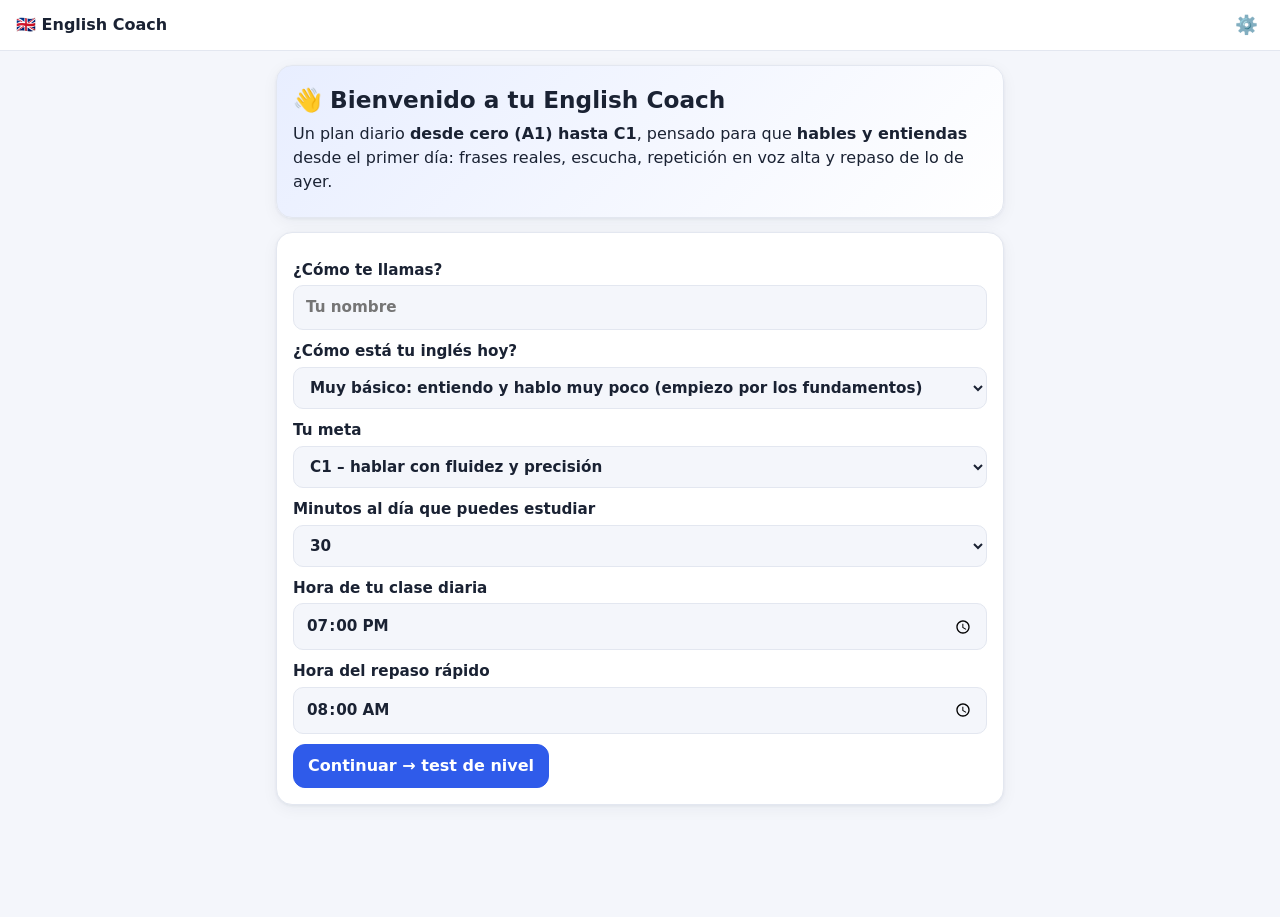
==== english-app/index.html @ 53a41903 "Add a vocabulary space to browse and manage flashcards The Cards tab now has 'Review today' and 'My " ====
<!doctype html>
<html lang="es">
<head>
  <meta charset="utf-8">
  <meta name="viewport" content="width=device-width, initial-scale=1, viewport-fit=cover">
  <title>English Coach</title>
  <meta name="description" content="Tu coach diario de inglés de A1 a C1: clases, repaso, tareas, speaking y alarmas.">
  <meta name="theme-color" content="#2f5bea">
  <link rel="manifest" href="manifest.webmanifest">
  <link rel="icon" href="icon.svg" type="image/svg+xml">
  <link rel="apple-touch-icon" href="icon.svg">
  <link rel="stylesheet" href="styles.css">
</head>
<body>
  <header class="top">
    <div class="brand">🇬🇧 English Coach</div>
    <div class="top-right"><span id="streak"></span><button id="settingsBtn" class="icon" aria-label="Ajustes">⚙️</button></div>
  </header>
  <div id="banner" class="banner" hidden></div>
  <main id="main"></main>
  <nav id="nav" class="nav" hidden>
    <button data-view="today"><span>🏠</span>Hoy</button>
    <button data-view="class"><span>📘</span>Clase</button>
    <button data-view="review"><span>🗂</span>Tarjetas</button>
    <button data-view="homework"><span>📝</span>Tareas</button>
    <button data-view="speaking"><span>🎤</span>Speaking</button>
    <button data-view="progress"><span>📈</span>Progreso</button>
  </nav>
  <div id="toast" class="toast" role="status"></div>
  <script src="js/curriculum.js"></script>
  <script src="js/explanations.js"></script>
  <script src="js/ai.js"></script>
  <script src="js/app.js"></script>
</body>
</html>
---- english-app/styles.css ----
:root {
  --bg: #f4f6fb; --card: #ffffff; --text: #1a2233; --muted: #6b7489; --line: #e3e7f0;
  --primary: #2f5bea; --primary-soft: #e8eeff; --good: #1f9d55; --good-soft: #e3f6ec;
  --bad: #d64545; --bad-soft: #fde8e8; --mid: #c98a0b; --mid-soft: #fdf3dc; --accent: #fff7e0;
  --radius: 16px; --shadow: 0 1px 3px rgba(20, 30, 60, .06), 0 4px 16px rgba(20, 30, 60, .05);
}
@media (prefers-color-scheme: dark) {
  :root:not([data-theme="light"]) {
    --bg: #0f1420; --card: #182030; --text: #e8ecf5; --muted: #98a2b8; --line: #2a3448;
    --primary: #6d8dff; --primary-soft: #23305a; --good: #4cc884; --good-soft: #173826;
    --bad: #ff7676; --bad-soft: #3d1f22; --mid: #f0b742; --mid-soft: #3a2f14; --accent: #2a2616;
    --shadow: none;
  }
}
:root[data-theme="dark"] {
  --bg: #0f1420; --card: #182030; --text: #e8ecf5; --muted: #98a2b8; --line: #2a3448;
  --primary: #6d8dff; --primary-soft: #23305a; --good: #4cc884; --good-soft: #173826;
  --bad: #ff7676; --bad-soft: #3d1f22; --mid: #f0b742; --mid-soft: #3a2f14; --accent: #2a2616; --shadow: none;
}
* { box-sizing: border-box; }
html, body { margin: 0; }
body { background: var(--bg); color: var(--text); font: 16px/1.5 system-ui, -apple-system, "Segoe UI", Roboto, sans-serif; padding-bottom: 84px; }
h1 { font-size: 1.45rem; margin: .2rem 0 .5rem; line-height: 1.25; }
h2 { font-size: 1.12rem; margin: 0 0 .6rem; }
h3 { font-size: 1rem; margin: 1rem 0 .4rem; color: var(--muted); }
h4 { margin: 1rem 0 .3rem; font-size: 1rem; }
p { margin: .4rem 0; }
a { color: var(--primary); }
.top { position: sticky; top: 0; z-index: 5; display: flex; justify-content: space-between; align-items: center; padding: 10px 16px; background: var(--card); border-bottom: 1px solid var(--line); }
.brand { font-weight: 700; }
.top-right { display: flex; gap: 10px; align-items: center; font-weight: 600; }
main { max-width: 760px; margin: 0 auto; padding: 14px 16px; }
.card { background: var(--card); border-radius: var(--radius); padding: 16px; margin: 0 0 14px; box-shadow: var(--shadow); border: 1px solid var(--line); }
.card.hero { background: linear-gradient(135deg, var(--primary-soft), var(--card)); }
.card.hero.slim h1 { margin-bottom: .2rem; }
.card.accent { background: var(--accent); }
.muted { color: var(--muted); font-size: .92rem; }
.chips { display: flex; flex-wrap: wrap; gap: 6px; margin-top: 8px; }
.chip { background: var(--card); border: 1px solid var(--line); border-radius: 999px; padding: 3px 10px; font-size: .88rem; }
.pill { display: inline-block; border-radius: 999px; padding: 1px 9px; font-size: .82rem; background: var(--primary-soft); color: var(--primary); font-weight: 600; }
.pill.good { background: var(--good-soft); color: var(--good); }
.pill.bad { background: var(--bad-soft); color: var(--bad); }
.pill.mid { background: var(--mid-soft); color: var(--mid); }
.btn { display: inline-flex; align-items: center; justify-content: center; gap: 6px; border: 1px solid var(--line); background: var(--card); color: var(--text); border-radius: 12px; padding: 9px 14px; font: inherit; font-weight: 600; cursor: pointer; text-decoration: none; min-height: 42px; }
.btn:hover { border-color: var(--primary); }
.btn:disabled { opacity: .5; cursor: not-allowed; }
.btn.primary { background: var(--primary); border-color: var(--primary); color: #fff; }
.btn.big { width: 100%; margin-top: 10px; padding: 13px; font-size: 1.05rem; }
.btn.small { padding: 6px 10px; min-height: 36px; font-size: .9rem; }
.btn.good { background: var(--good-soft); color: var(--good); border-color: transparent; }
.btn.bad { background: var(--bad-soft); color: var(--bad); border-color: transparent; }
.btn.mid { background: var(--mid-soft); color: var(--mid); border-color: transparent; }
.link { background: none; border: 0; color: var(--primary); font: inherit; cursor: pointer; padding: 8px 0; text-decoration: underline; }
.icon { background: none; border: 0; font-size: 1.15rem; cursor: pointer; padding: 4px 6px; border-radius: 8px; }
.icon:hover { background: var(--primary-soft); }
.row { display: flex; flex-wrap: wrap; gap: 8px; align-items: center; margin: 6px 0; }
.row.center { justify-content: center; }
.grid2 { display: grid; grid-template-columns: 1fr 1fr; gap: 14px; }
.tile { cursor: pointer; text-align: center; }
.big-n { font-size: 2.2rem; font-weight: 800; color: var(--primary); line-height: 1.1; }
label { display: block; margin: 10px 0; font-weight: 600; font-size: .95rem; }
label.inline { display: flex; gap: 8px; align-items: center; }
input, select, textarea { width: 100%; font: inherit; padding: 10px 12px; border-radius: 10px; border: 1px solid var(--line); background: var(--bg); color: var(--text); margin-top: 4px; }
input[type="checkbox"] { width: auto; margin: 0; }
input[type="range"] { padding: 0; }
textarea { resize: vertical; min-height: 180px; }
form.row input { flex: 1; min-width: 160px; margin: 0; }
.days { display: flex; flex-wrap: wrap; gap: 6px; }
.day { display: flex; align-items: center; gap: 4px; border: 1px solid var(--line); border-radius: 10px; padding: 6px 10px; margin: 0; font-weight: 500; }
.bar { flex: 1; height: 10px; border-radius: 99px; background: var(--line); overflow: hidden; margin: 8px 0; }
.bar span { display: block; height: 100%; background: var(--primary); border-radius: 99px; transition: width .3s; }
.bar span.low { background: var(--bad); }
.lvl { display: flex; align-items: center; gap: 10px; }
.lvl > :first-child { min-width: 92px; }
.steps { display: flex; gap: 6px; margin: 8px 0; }
.dot { width: 36px; height: 36px; border-radius: 50%; display: grid; place-items: center; background: var(--line); opacity: .55; }
.dot.done { background: var(--good-soft); opacity: 1; }
.dot.now { background: var(--primary-soft); outline: 2px solid var(--primary); opacity: 1; }
.q { font-weight: 600; margin: 4px 0 8px; }
h2.q { font-size: 1.2rem; }
.qblock { padding: 10px 0; border-bottom: 1px dashed var(--line); }
.qblock:last-child { border-bottom: 0; }
.options { display: grid; grid-template-columns: 1fr 1fr; gap: 8px; }
.opt { text-align: left; border: 1px solid var(--line); background: var(--bg); color: var(--text); border-radius: 10px; padding: 10px 12px; font: inherit; cursor: pointer; }
.opt:hover:not(:disabled) { border-color: var(--primary); }
.opt.right { background: var(--good-soft); border-color: var(--good); color: var(--good); font-weight: 600; }
.opt.wrong { background: var(--bad-soft); border-color: var(--bad); color: var(--bad); }
.examples { padding-left: 0; list-style: none; }
.examples li { padding: 4px 0; }
.vocab { display: grid; gap: 8px; }
.v { display: flex; justify-content: space-between; align-items: center; gap: 8px; padding: 8px 10px; border-radius: 10px; background: var(--bg); }
.ex { font-style: italic; color: var(--muted); font-size: .9rem; }
.chip-btn { border: 1px solid var(--primary); background: var(--primary-soft); color: var(--text); border-radius: 8px; padding: 6px 10px; font: inherit; cursor: pointer; margin: 2px; }
.chip-btn.ghost { background: var(--card); border-color: var(--line); }
.built { min-height: 44px; padding: 6px; border: 2px dashed var(--line); border-radius: 10px; margin-bottom: 6px; }
.flash { min-height: 200px; display: flex; flex-direction: column; justify-content: center; align-items: center; text-align: center; gap: 14px; border-radius: 14px; background: var(--bg); padding: 20px; cursor: pointer; margin: 10px 0; }
.flash .front { font-size: 1.3rem; font-weight: 700; }
.flash .back { font-size: 1.2rem; }
.grade { display: grid; grid-template-columns: repeat(4, 1fr); gap: 6px; }
.speak .prompt { font-weight: 600; background: var(--primary-soft); padding: 10px 12px; border-radius: 10px; }
.transcript { min-height: 70px; background: var(--bg); border-radius: 10px; padding: 10px 12px; margin: 8px 0; white-space: pre-wrap; }
.timer { font-variant-numeric: tabular-nums; color: var(--muted); }
.feedback h4 { color: var(--primary); }
.feedback ul { padding-left: 1.2rem; }
.chat { max-height: 380px; overflow-y: auto; display: flex; flex-direction: column; gap: 8px; padding: 6px 0; }
.msg { padding: 8px 12px; border-radius: 14px; max-width: 88%; }
.msg p { margin: 0; }
.msg.user { align-self: flex-end; background: var(--primary); color: #fff; }
.msg.assistant { align-self: flex-start; background: var(--bg); }
.weak { display: flex; justify-content: space-between; align-items: center; gap: 10px; padding: 8px 0; border-bottom: 1px dashed var(--line); flex-wrap: wrap; }
.weak:last-child { border-bottom: 0; }
.units { display: grid; grid-template-columns: repeat(auto-fill, minmax(200px, 1fr)); gap: 8px; }
.unit { text-align: left; border: 1px solid var(--line); background: var(--bg); color: var(--text); border-radius: 12px; padding: 10px; font: inherit; cursor: pointer; display: flex; flex-direction: column; gap: 2px; }
.unit span { font-size: .85rem; color: var(--muted); }
.unit.done { border-color: var(--good); }
.unit.now { border-color: var(--primary); background: var(--primary-soft); }
.unit:disabled { opacity: .45; cursor: default; }
.heat { display: grid; grid-template-columns: repeat(7, 1fr); gap: 4px; max-width: 280px; }
.heat span { aspect-ratio: 1; border-radius: 4px; background: var(--line); }
.heat .h1 { background: #9db4ff; } .heat .h2 { background: #5c80f5; } .heat .h3 { background: var(--primary); }
.hw { display: flex; justify-content: space-between; align-items: center; cursor: pointer; gap: 10px; }
ul.clean { padding-left: 1.1rem; margin: .3rem 0; }
details { margin: 8px 0; }
summary { cursor: pointer; font-weight: 600; }
code { background: var(--bg); padding: 0 4px; border-radius: 4px; }
.nav { position: fixed; bottom: 0; left: 0; right: 0; display: grid; grid-template-columns: repeat(6, 1fr); background: var(--card); border-top: 1px solid var(--line); padding: 4px 2px calc(4px + env(safe-area-inset-bottom)); z-index: 10; }
.nav button { background: none; border: 0; color: var(--muted); font: inherit; font-size: .7rem; display: flex; flex-direction: column; align-items: center; gap: 1px; padding: 6px 0; cursor: pointer; border-radius: 10px; }
.nav button span { font-size: 1.25rem; }
.nav button.active { color: var(--primary); background: var(--primary-soft); font-weight: 700; }
.banner { background: var(--mid-soft); color: var(--text); padding: 10px 16px; text-align: center; }
.toast { position: fixed; left: 50%; bottom: 96px; transform: translateX(-50%) translateY(20px); background: var(--text); color: var(--bg); padding: 10px 16px; border-radius: 12px; opacity: 0; transition: .25s; pointer-events: none; max-width: calc(100% - 32px); text-align: center; z-index: 20; }
.toast.show { opacity: 1; transform: translateX(-50%); }
@media (max-width: 480px) {
  .options { grid-template-columns: 1fr; }
  .grade { grid-template-columns: 1fr 1fr; }
  h1 { font-size: 1.3rem; }
}
.sound { background: var(--mid-soft); border-radius: 10px; padding: 10px 12px; margin: 8px 0; }
.model { background: var(--good-soft); border-radius: 10px; padding: 10px 12px; margin: 8px 0; }
.model p { margin: 6px 0; }
.routine { display: grid; grid-template-columns: 1fr 1fr; gap: 8px; margin-bottom: 6px; }
.rblock { text-decoration: none; display: flex; gap: 8px; align-items: flex-start; text-align: left; border: 1px solid var(--line); background: var(--bg); color: var(--text); border-radius: 12px; padding: 10px; font: inherit; cursor: pointer; }
.rblock .ri { font-size: 1.3rem; }
.rblock.done { border-color: var(--good); background: var(--good-soft); }
@media (max-width: 480px) { .routine { grid-template-columns: 1fr; } }
.lesson h3 { color: var(--primary); margin: 14px 0 6px; font-size: 1rem; }
.formula { background: var(--bg); border-radius: 12px; padding: 10px 12px; margin: 8px 0; }
.flabel { font-size: .8rem; text-transform: uppercase; letter-spacing: .04em; color: var(--muted); font-weight: 700; margin-bottom: 6px; }
.parts { display: flex; flex-wrap: wrap; align-items: center; gap: 4px; }
.part { background: var(--primary-soft); color: var(--primary); border-radius: 8px; padding: 4px 9px; font-weight: 700; }
.plus { color: var(--muted); font-weight: 700; }
.fex { margin-top: 6px; }
.tablewrap { overflow-x: auto; }
.tablewrap table { border-collapse: collapse; margin: 6px 0; }
.tablewrap td { border: 1px solid var(--line); padding: 6px 10px; }
.mistakes { display: grid; gap: 8px; }
.mk { border: 1px solid var(--line); border-radius: 10px; padding: 8px 10px; }
.bad-l { color: var(--bad); text-decoration: line-through; }
.good-l { color: var(--good); font-weight: 700; }
.why { margin-top: 8px; padding: 8px 10px; border-radius: 10px; font-size: .95rem; }
.why.ok { background: var(--good-soft); }
.why.no { background: var(--bad-soft); }
.why b:first-child { display: block; margin-bottom: 2px; }
.hint { background: var(--mid-soft); display: flex; flex-direction: column; gap: 8px; }
.teacher { border-left: 0; background: linear-gradient(135deg, var(--primary-soft), var(--card)); }
.teacher-line { display: flex; gap: 10px; align-items: flex-start; }
.teacher-line > div { min-width: 0; }
.avatar { font-size: 2rem; line-height: 1; }
.teacher .en { font-style: italic; margin: 2px 0; }
.tmsgs { list-style: none; padding: 0; margin: 10px 0 0; display: grid; gap: 6px; }
.tmsgs li { padding: 8px 10px; border-radius: 10px; background: var(--card); border: 1px solid var(--line); }
.tmsgs li.bad { background: var(--bad-soft); border-color: transparent; }
.tmsgs li.mid { background: var(--mid-soft); border-color: transparent; }
.tmsgs li.good { background: var(--good-soft); border-color: transparent; }
.drillcard { min-height: 170px; }
.grade.two { grid-template-columns: 1fr 1fr; }
.report-row { display: flex; gap: 16px; align-items: center; }
.grade-big { font-size: 3rem; font-weight: 800; width: 76px; height: 76px; border-radius: 18px; display: grid; place-items: center; flex: none; background: var(--primary-soft); color: var(--primary); }
.g-A, .g-B { background: var(--good-soft); color: var(--good); }
.g-C { background: var(--mid-soft); color: var(--mid); }
.g-D, .g-F { background: var(--bad-soft); color: var(--bad); }
.teacher-verdict { font-style: italic; margin-top: 10px; }
.lock { background: var(--mid-soft); }
.tabs { display: grid; grid-template-columns: 1fr 1fr; gap: 6px; margin-bottom: 14px; background: var(--card); border: 1px solid var(--line); border-radius: 14px; padding: 4px; }
.tabs button { border: 0; background: none; color: var(--muted); font: inherit; font-weight: 600; padding: 10px 6px; border-radius: 10px; cursor: pointer; }
.tabs button.on { background: var(--primary-soft); color: var(--primary); }
.vstats { display: grid; grid-template-columns: repeat(4, 1fr); gap: 6px; text-align: center; margin-bottom: 10px; }
.vstats div { background: var(--bg); border-radius: 10px; padding: 8px 4px; display: flex; flex-direction: column; }
.vstats b { font-size: 1.3rem; color: var(--primary); font-variant-numeric: tabular-nums; }
.vstats span { font-size: .78rem; color: var(--muted); }
.vrow { display: grid; grid-template-columns: auto 1fr auto; gap: 8px; align-items: center; padding: 8px 0; border-bottom: 1px dashed var(--line); }
.vrow:last-child { border-bottom: 0; }
.vtext { min-width: 0; overflow-wrap: anywhere; }
.vmeta { display: flex; flex-direction: column; align-items: flex-end; gap: 2px; font-size: .8rem; text-align: right; }
.vgroup h3 { margin-top: 0; }
.addword summary { padding: 2px 0; }
.addform label { margin: 8px 0; }
.link.small { font-size: .8rem; padding: 0; }
@media (max-width: 480px) { .vrow { grid-template-columns: auto 1fr; } .vmeta { grid-column: 2; flex-direction: row; flex-wrap: wrap; align-items: center; gap: 6px; } }
[hidden] { display: none !important; }
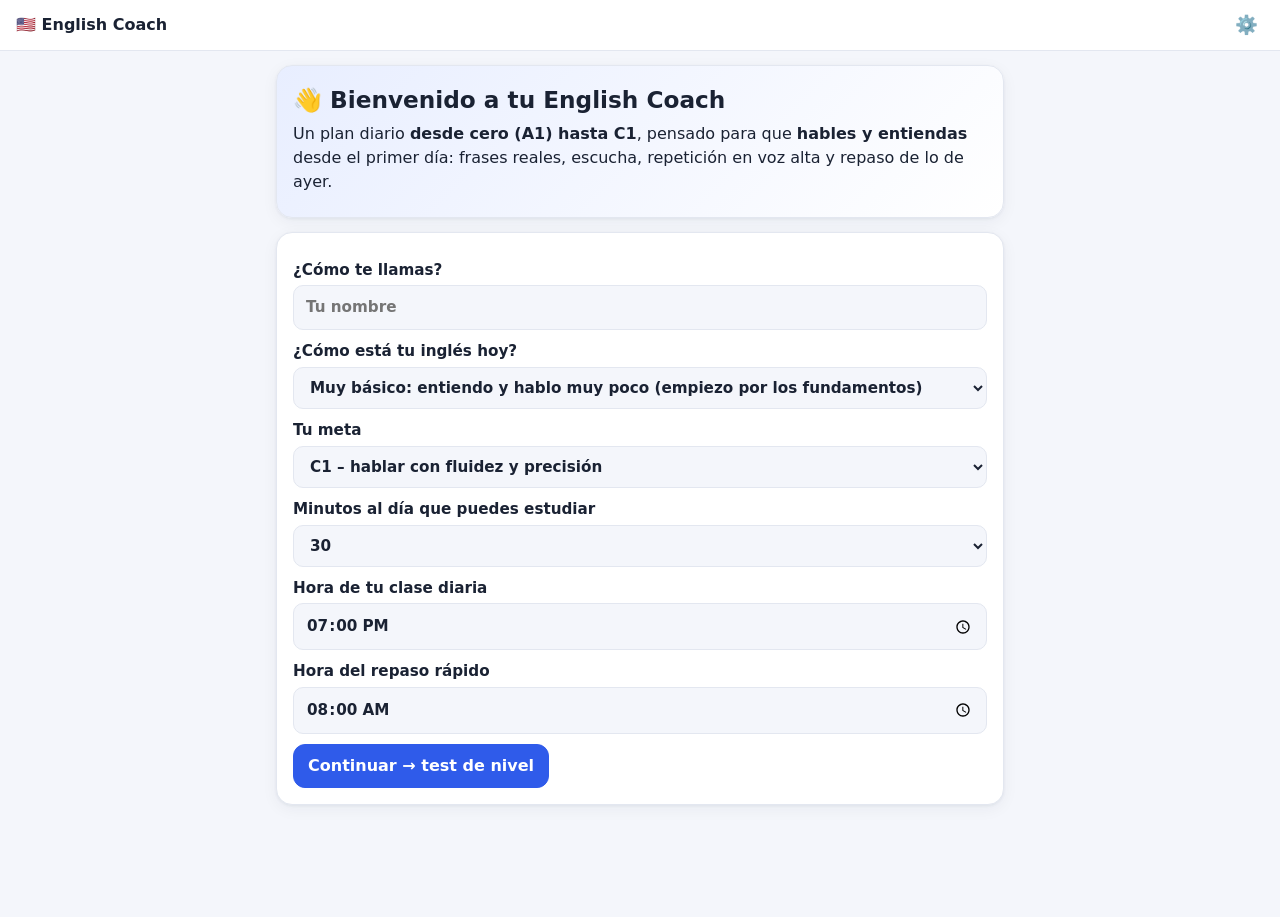
==== commit 100f638f: "American English throughout, one-tap Continue, celebrations and a visible path - Replace British for" ====
--- a/english-app/index.html
+++ b/english-app/index.html
@@ -13,7 +13,7 @@
 </head>
 <body>
   <header class="top">
-    <div class="brand">🇬🇧 English Coach</div>
+    <div class="brand">🇺🇸 English Coach</div>
     <div class="top-right"><span id="streak"></span><button id="settingsBtn" class="icon" aria-label="Ajustes">⚙️</button></div>
   </header>
   <div id="banner" class="banner" hidden></div>
@@ -26,9 +26,11 @@
     <button data-view="speaking"><span>🎤</span>Speaking</button>
     <button data-view="progress"><span>📈</span>Progreso</button>
   </nav>
+  <div id="celebrate" class="celebrate" hidden></div>
   <div id="toast" class="toast" role="status"></div>
   <script src="js/curriculum.js"></script>
   <script src="js/explanations.js"></script>
+  <script src="js/native.js"></script>
   <script src="js/ai.js"></script>
   <script src="js/app.js"></script>
 </body>
--- a/english-app/styles.css
+++ b/english-app/styles.css
@@ -198,3 +198,122 @@
 .link.small { font-size: .8rem; padding: 0; }
 @media (max-width: 480px) { .vrow { grid-template-columns: auto 1fr; } .vmeta { grid-column: 2; flex-direction: row; flex-wrap: wrap; align-items: center; gap: 6px; } }
 [hidden] { display: none !important; }
+:root { --chart: #2f5bea; }
+@media (prefers-color-scheme: dark) { :root:not([data-theme="light"]) { --chart: #5b7cf0; } }
+:root[data-theme="dark"] { --chart: #5b7cf0; }
+.score-mini { display: flex; gap: 14px; align-items: center; cursor: pointer; }
+.score-mini > div:last-child { flex: 1; min-width: 0; }
+.score-num { font-size: 2.2rem; font-weight: 800; color: var(--primary); line-height: 1; font-variant-numeric: tabular-nums; }
+.score-num span { font-size: .9rem; color: var(--muted); font-weight: 600; }
+.score-num.big { font-size: 3.2rem; }
+.score-head { display: flex; gap: 16px; align-items: center; margin-bottom: 12px; flex-wrap: wrap; }
+.up { color: var(--good); font-weight: 600; }
+.down { color: var(--bad); font-weight: 600; }
+.objs { display: grid; gap: 10px; }
+.obj { background: var(--bg); border-radius: 12px; padding: 10px 12px; }
+.obj-top { display: flex; justify-content: space-between; gap: 8px; align-items: center; flex-wrap: wrap; font-weight: 600; }
+.obj-val { color: var(--muted); font-size: .9rem; font-variant-numeric: tabular-nums; }
+.obj .bar { margin: 6px 0 0; height: 8px; }
+.chart svg { width: 100%; height: auto; display: block; }
+.chart .grid { stroke: var(--line); stroke-width: 1; }
+.chart .tick { fill: var(--muted); font-size: 9px; font-variant-numeric: tabular-nums; }
+.chart .vlabel { fill: var(--text); font-size: 10px; font-weight: 700; }
+.chart .mark { fill: var(--chart); }
+.chart .bcol:hover .mark { opacity: .8; }
+.chart .goal { stroke: var(--text); stroke-width: 1.5; stroke-dasharray: 4 3; opacity: .7; }
+.chart .goal-l { fill: var(--text); font-size: 9px; font-weight: 600; }
+.tableview { font-size: .9rem; }
+.tableview table { border-collapse: collapse; margin-top: 6px; }
+.tableview td { border-bottom: 1px solid var(--line); padding: 4px 12px 4px 0; font-variant-numeric: tabular-nums; }
+.sstep { display: grid; grid-template-columns: 32px 1fr; gap: 10px; padding: 12px 0; border-bottom: 1px dashed var(--line); }
+.sstep:last-child { border-bottom: 0; }
+.sstep.dim { opacity: .55; }
+.sbody { min-width: 0; }
+.snum { width: 30px; height: 30px; border-radius: 50%; background: var(--primary); color: #fff; display: grid; place-items: center; font-weight: 800; }
+.speak .prompt { margin: 6px 0; }
+.notice { background: var(--mid-soft); border-radius: 10px; padding: 10px 12px; margin: 8px 0; }
+.notice ol { margin: 6px 0; padding-left: 1.2rem; }
+.big-rec { min-width: 150px; }
+.rec-on { background: var(--bad); border-color: var(--bad); }
+.center { text-align: center; }
+.native { background: linear-gradient(135deg, var(--card), var(--primary-soft)); }
+.npair { border: 1px solid var(--line); border-radius: 12px; padding: 10px 12px; margin: 8px 0; background: var(--card); display: grid; gap: 4px; }
+.nlearner { color: var(--muted); }
+.nnative { font-size: 1.05rem; }
+.tabs.three { grid-template-columns: repeat(3, 1fr); }
+.scenes { display: grid; grid-template-columns: repeat(auto-fill, minmax(230px, 1fr)); gap: 8px; }
+.scene { display: flex; gap: 10px; align-items: center; text-align: left; border: 1px solid var(--line); background: var(--bg); color: var(--text); border-radius: 12px; padding: 10px; font: inherit; cursor: pointer; }
+.scene .sbody { display: flex; flex-direction: column; flex: 1; min-width: 0; }
+.scene.done { border-color: var(--good); }
+.sicon { font-size: 1.6rem; }
+.reds { display: grid; grid-template-columns: repeat(auto-fill, minmax(220px, 1fr)); gap: 6px; margin-bottom: 8px; }
+.red { display: flex; gap: 6px; align-items: flex-start; background: var(--bg); border-radius: 10px; padding: 8px; }
+.tip { background: var(--mid-soft); border-radius: 10px; padding: 8px 12px; margin-top: 8px; }
+.dialog { display: grid; gap: 8px; margin: 10px 0; }
+.dline { display: grid; grid-template-columns: 92px 1fr; gap: 8px; align-items: start; background: var(--bg); border-radius: 12px; padding: 8px 10px; }
+.dline > div { min-width: 0; overflow-wrap: anywhere; }
+.dline .who { font-weight: 700; color: var(--muted); font-size: .85rem; padding-top: 6px; }
+.dline.me { background: var(--primary-soft); }
+.dline.me .who { color: var(--primary); }
+.dline.past { opacity: .6; }
+.dline.turn { outline: 2px solid var(--primary); }
+.native-say { margin-top: 8px; padding-top: 8px; border-top: 1px dashed var(--line); }
+.exprs { display: grid; gap: 4px; margin-bottom: 8px; }
+@media (max-width: 480px) { .dline { grid-template-columns: 1fr; gap: 2px; } .dline .who { padding-top: 0; } .tabs.three button { font-size: .85rem; padding: 10px 2px; } }
+/* Inicio: anillo del día y botón Continuar */
+.home-top { display: flex; gap: 14px; align-items: center; margin: 8px 0 12px; }
+.ring { width: 96px; height: 96px; flex: none; }
+.ring-bg { fill: none; stroke: var(--line); stroke-width: 9; }
+.ring-fg { fill: none; stroke: var(--chart); stroke-width: 9; stroke-linecap: round; transition: stroke-dashoffset .8s ease; }
+.ring-fg.full { stroke: var(--good); }
+.ring-n { font-size: 20px; font-weight: 800; fill: var(--text); }
+.ring-l { font-size: 10px; fill: var(--muted); }
+.home-stats { display: grid; gap: 4px; min-width: 0; }
+.hs { display: flex; gap: 8px; align-items: baseline; flex-wrap: wrap; }
+.hs-n { font-weight: 800; font-variant-numeric: tabular-nums; }
+.continue { font-size: 1.1rem; padding: 16px; gap: 8px; }
+.continue span { font-size: 1.3rem; }
+.row.between { justify-content: space-between; }
+.more { margin-top: 4px; }
+.more > summary { padding: 12px 4px; color: var(--primary); }
+/* Mi camino */
+.path-card { cursor: pointer; }
+.path { display: flex; align-items: center; margin: 10px 0; }
+.path .pline { flex: 1; height: 3px; background: var(--line); }
+.pdot { width: 30px; height: 30px; border-radius: 50%; display: grid; place-items: center; flex: none; font-weight: 800; font-size: .85rem; background: var(--line); color: var(--muted); }
+.pdot.done, .pnode.done .pdot { background: var(--good); color: #fff; }
+.pdot.now, .pnode.now .pdot { background: var(--primary); color: #fff; box-shadow: 0 0 0 4px var(--primary-soft); }
+.path-full { display: grid; gap: 0; }
+.pnode { display: grid; grid-template-columns: 36px 1fr; gap: 10px; padding: 10px 0; position: relative; }
+.pnode:not(:last-child)::before { content: ""; position: absolute; left: 14px; top: 42px; bottom: -8px; width: 3px; background: var(--line); }
+.pnode.done:not(:last-child)::before { background: var(--good); }
+.pnode.locked { opacity: .6; }
+.pnode > div { min-width: 0; }
+.mini-steps { display: flex; gap: 4px; margin-top: 4px; }
+.mini-steps span { opacity: .35; }
+.mini-steps span.d { opacity: 1; }
+.mini-steps span.n { opacity: 1; outline: 2px solid var(--primary); border-radius: 6px; }
+.lvl-tabs { display: grid; grid-template-columns: repeat(5, 1fr); gap: 4px; margin-bottom: 10px; }
+.lvl-tabs button { border: 1px solid var(--line); background: var(--bg); color: var(--text); border-radius: 10px; padding: 6px 2px; font: inherit; display: flex; flex-direction: column; align-items: center; cursor: pointer; }
+.lvl-tabs button span { font-size: .75rem; color: var(--muted); font-variant-numeric: tabular-nums; }
+.lvl-tabs button.on { border-color: var(--primary); background: var(--primary-soft); }
+/* Logros */
+.badges { display: grid; grid-template-columns: repeat(auto-fill, minmax(100px, 1fr)); gap: 8px; }
+.badge { display: flex; flex-direction: column; align-items: center; text-align: center; gap: 4px; padding: 10px 6px; border-radius: 12px; background: var(--bg); opacity: .5; font-size: .8rem; }
+.badge span { font-size: 1.6rem; }
+.badge.on { opacity: 1; background: var(--good-soft); }
+/* Celebración */
+.celebrate { position: fixed; inset: 0; z-index: 30; background: rgba(10, 15, 30, .55); display: grid; place-items: center; padding: 16px; }
+.cel-card { position: relative; background: var(--card); color: var(--text); border-radius: 20px; padding: 24px 18px 18px; width: min(420px, 100%); text-align: center; display: grid; gap: 10px; animation: pop .35s ease; overflow: hidden; }
+.cel-card h2 { margin: 0; font-size: 1.4rem; }
+.cel-card p { margin: 0; }
+#confetti { position: absolute; inset: 0; width: 100%; height: 100%; pointer-events: none; }
+.cel-icon { font-size: 3rem; line-height: 1; }
+.cel-xp { font-size: 2rem; font-weight: 800; color: var(--primary); }
+.cel-goal { display: grid; grid-template-columns: auto 1fr auto; gap: 8px; align-items: center; font-size: .9rem; }
+.cel-goal .bar span { transition: width 1s ease .2s; }
+.cel-can, .cel-badge { background: var(--good-soft); border-radius: 12px; padding: 8px 10px; }
+.cel-badge { background: var(--mid-soft); }
+.cel-btns { display: grid; grid-template-columns: 1fr; gap: 8px; margin-top: 6px; }
+@keyframes pop { from { transform: scale(.85); opacity: 0; } to { transform: scale(1); opacity: 1; } }
+@media (prefers-reduced-motion: reduce) { .cel-card { animation: none; } .ring-fg, .cel-goal .bar span { transition: none; } }
